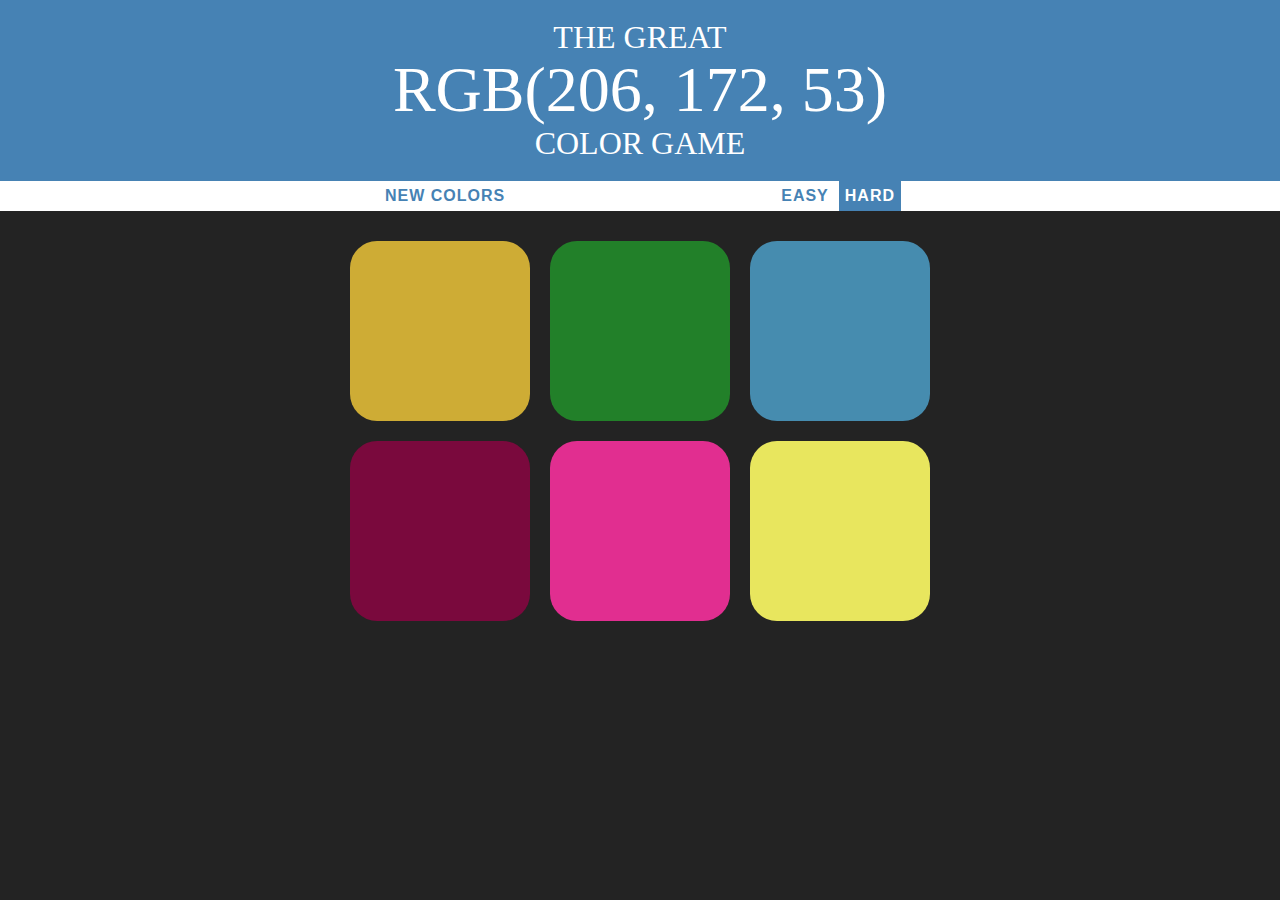
==== index.html @ c5956621 "changes" ====
<!DOCTYPE html>
<html>
<head>
	<title>Color Game</title>
	<link rel="stylesheet" type="text/css" href="colorGame.css">
</head>
<body>

	<h1>The Great 
		<br>
			<span id="colorDisplay">RGB</span> 
		<br>
			Color Game</h1>

	<div id="stripe">
		<button id="reset">New Colors</button>
		<span id="message"></span>
		<!-- <span id="easy">Easy</span>
		<span id="hard">Hard</span> -->
		<button id="easy">Easy</button>
		<button class="selected" id="hard">Hard</button>
	</div>

	<div id="container">
		<div class="square"></div>
		<div class="square"></div>
		<div class="square"></div>
		<div class="square"></div>
		<div class="square"></div>
		<div class="square"></div>
	</div>

	<script type="text/javascript" src="colorGame.js"></script>
</body>
</html>
---- colorGame.css ----
body {
	background-color: #232323;
	margin: 0;
	font-family: "Avenir";

	
}
.square {
	width: 30%;
	background: purple;
	padding-bottom: 30%;
	float: left;
	margin: 1.66%;
  	border-radius: 15%;
  	transition: background 0.6s;
  	-webkit-transition: background 0.6s;
	-moz-transition: background 0.6s;
}

#container {
	max-width: 600px;
	margin: 0 auto;
	padding-top: 20px;
}

h1 {
	color:white;
	text-align: center;
	background: steelblue;
	margin:0;
	font-weight: normal;
	text-transform: uppercase;
	line-height: 1.1;
	padding-top: 20px;
	padding-bottom: 20px;
}

#colorDisplay {
	font-size: 200%;
}
#message {
	display: inline-block;
	width: 20%;
}
#stripe {
	background-color: white;
	height: 30px;
	text-align:center;
	color: black;
}
.selected {
	background: steelblue;
	color: white;
}
button {
	border: none;
	background: none;
	text-transform: uppercase;
	height: 100%;
	font-weight: 700;
	color: steelblue;
	letter-spacing: 1px;
	font-size: inherit;
	transition: all 0.3s;
	-webkit-transition: all 0.3s;
	-moz-transition: all 0.3s;
	outline: none;
}

button:hover {
	color: white;
	background: steelblue;
}
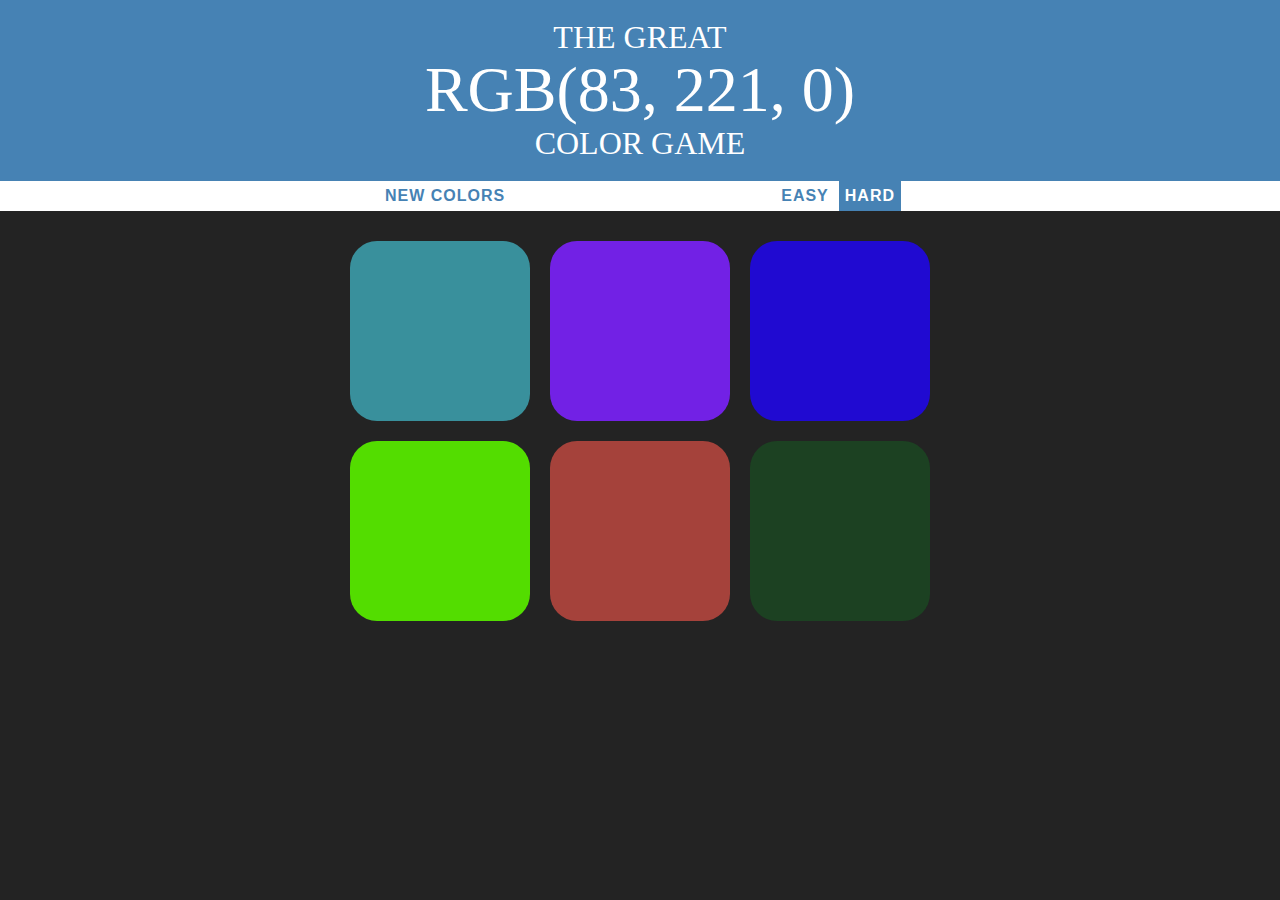
==== commit 7a147896: "changed references" ====
--- a/index.html
+++ b/index.html
@@ -2,7 +2,7 @@
 <html>
 <head>
 	<title>Color Game</title>
-	<link rel="stylesheet" type="text/css" href="colorGame.css">
+	<link rel="stylesheet" type="text/css" href="index.css">
 </head>
 <body>
 
@@ -30,6 +30,6 @@
 		<div class="square"></div>
 	</div>
 
-	<script type="text/javascript" src="colorGame.js"></script>
+	<script type="text/javascript" src="index.js"></script>
 </body>
 </html>--- a/index.css
+++ b/index.css
@@ -0,0 +1,75 @@
+body {
+	background-color: #232323;
+	margin: 0;
+	font-family: "Avenir";
+
+	
+}
+.square {
+	width: 30%;
+	background: purple;
+	padding-bottom: 30%;
+	float: left;
+	margin: 1.66%;
+  	border-radius: 15%;
+  	transition: background 0.6s;
+  	-webkit-transition: background 0.6s;
+	-moz-transition: background 0.6s;
+}
+
+#container {
+	max-width: 600px;
+	margin: 0 auto;
+	padding-top: 20px;
+}
+
+h1 {
+	color:white;
+	text-align: center;
+	background: steelblue;
+	margin:0;
+	font-weight: normal;
+	text-transform: uppercase;
+	line-height: 1.1;
+	padding-top: 20px;
+	padding-bottom: 20px;
+}
+
+#colorDisplay {
+	font-size: 200%;
+}
+#message {
+	display: inline-block;
+	width: 20%;
+}
+#stripe {
+	background-color: white;
+	height: 30px;
+	text-align:center;
+	color: black;
+}
+.selected {
+	background: steelblue;
+	color: white;
+}
+button {
+	border: none;
+	background: none;
+	text-transform: uppercase;
+	height: 100%;
+	font-weight: 700;
+	color: steelblue;
+	letter-spacing: 1px;
+	font-size: inherit;
+	transition: all 0.3s;
+	-webkit-transition: all 0.3s;
+	-moz-transition: all 0.3s;
+	outline: none;
+}
+
+button:hover {
+	color: white;
+	background: steelblue;
+}
+
+
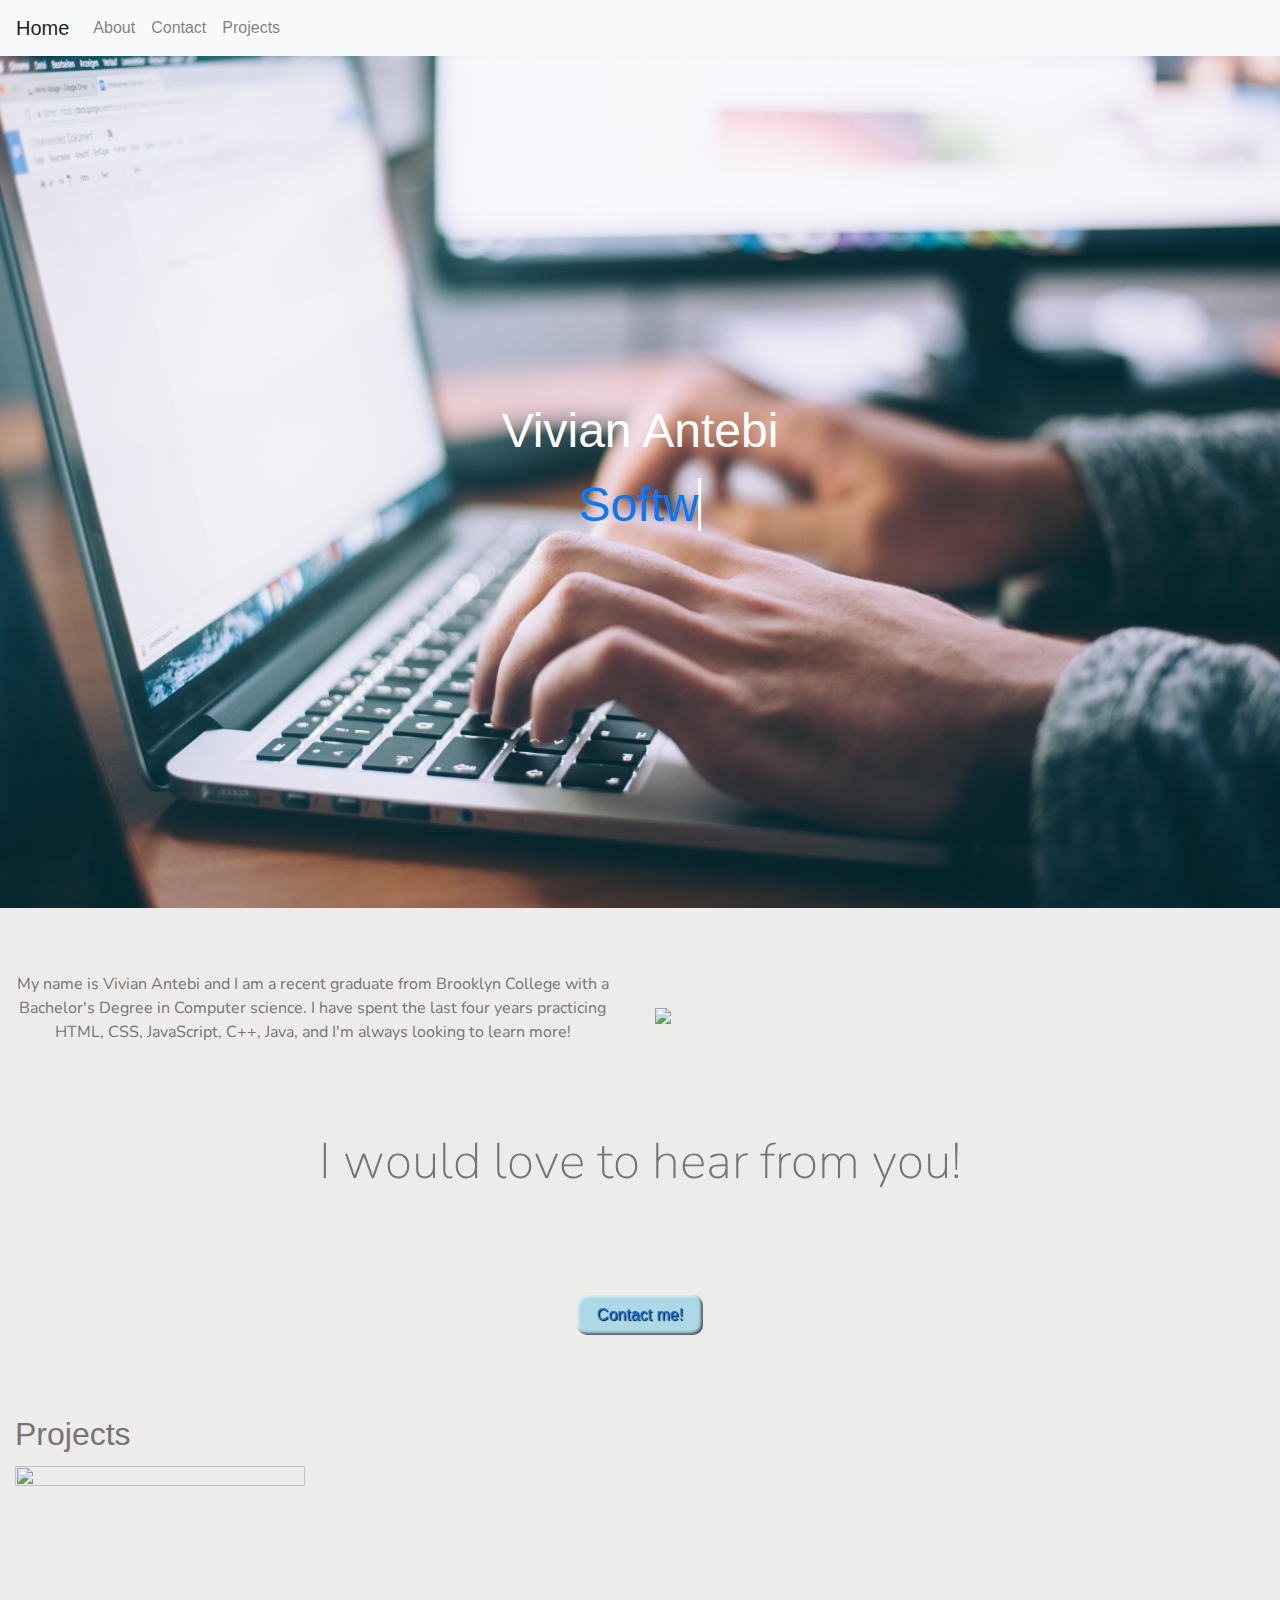
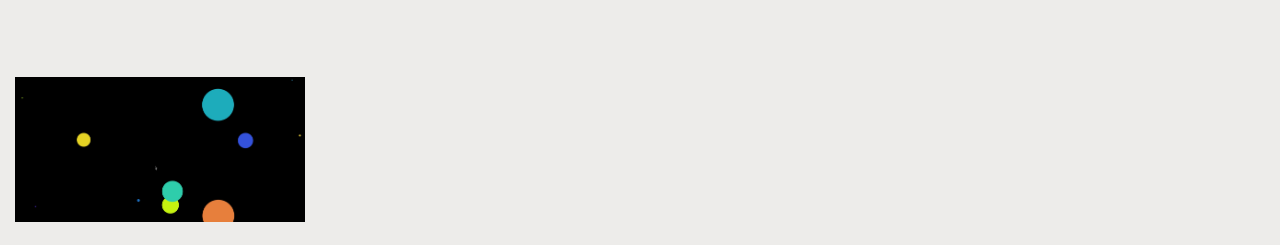
==== commit 53a6e63e: "updates to the portfolio" ====
--- a/index.html
+++ b/index.html
@@ -1,35 +1,70 @@
 <!DOCTYPE html>
 <html>
 <head>
-	<title>Color Game</title>
+	<title>Vivian's Portfolio</title>
+	<link rel="stylesheet" href="https://stackpath.bootstrapcdn.com/bootstrap/4.3.1/css/bootstrap.min.css" integrity="sha384-ggOyR0iXCbMQv3Xipma34MD+dH/1fQ784/j6cY/iJTQUOhcWr7x9JvoRxT2MZw1T" crossorigin="anonymous">
 	<link rel="stylesheet" type="text/css" href="index.css">
+	<link href="https://fonts.googleapis.com/css2?family=Nunito:wght@200&display=swap" rel="stylesheet">
+	<link rel="stylesheet" type="text/css" href="https://stackpath.bootstrapcdn.com/font-awesome/4.7.0/css/font-awesome.min.css">
+	<link href="https://use.fontawesome.com/releases/v5.0/6/css/all.css">
+
 </head>
 <body>
+	
+	<div id="about"></div>
+	<div id="contact"></div>
+	<div id="projects"></div>
 
-	<h1>The Great 
-		<br>
-			<span id="colorDisplay">RGB</span> 
-		<br>
-			Color Game</h1>
+	<nav class="navbar navbar-expand-md navbar-light bg-light">
+	  	<a class="navbar-brand" href="#">Home</a>
+		<div class="navbar-nav">
+		      <a class="nav-item nav-link" href="#scroll">About</a>
+		      <a class="nav-item nav-link" href="#scroll">Contact</a>
+		      <a class="nav-item nav-link" href="#scroll">Projects</a>
+	    </div>
+	</nav>
 
-	<div id="stripe">
-		<button id="reset">New Colors</button>
-		<span id="message"></span>
-		<!-- <span id="easy">Easy</span>
-		<span id="hard">Hard</span> -->
-		<button id="easy">Easy</button>
-		<button class="selected" id="hard">Hard</button>
+	<div class="slideshow">
+		<div id="home">
+			<img class="img-fluid" src="computer.jpg">
+			<div class="centered" class="line-1 anim-typewriter">Vivian Antebi
+				<h1>
+					<a href="" class="typewrite" data-period="2000" data-type='[ " Software Developer", "Website Developer" ]'>
+						<span class="wrap"></span>
+					</a>
+				</h1>
+			</div>
+		</div>
 	</div>
 
-	<div id="container">
-		<div class="square"></div>
-		<div class="square"></div>
-		<div class="square"></div>
-		<div class="square"></div>
-		<div class="square"></div>
-		<div class="square"></div>
+	<div id="about" class="row align-items-center">
+		<div  class="col-lg-6">
+			<i class="fas fa-laptop-code"></i>
+		<p id="scroll">My name is Vivian Antebi and I am a recent graduate from Brooklyn College with a Bachelor's Degree in Computer science. I have spent the last four years practicing HTML, CSS, JavaScript, C++, Java, and I'm always looking to learn more! </p>
+	</div>
+	<div class="col-lg-6">
+		<img class="img-fluid" src="grass.jpg">
+	</div>
+	</div>
+		<p id="sentence">I would love to hear from you!</p>
+
+	<div id="scroll" class="contact">
+		<button id="email" > <a href="mailto:viviantebi@gmail.com">Contact me!</a> </button>
 	</div>
 
+	<div id="projects" class="col-lg-3">
+		<h2>Projects</h2>
+			<a href="colorGame/colorGame.html" class="pichover" >
+				<img src="colorGame/colorgame.png" width="325" height="200" class="pichover">	
+			</a>	
+			<a href="PatatapClone/circles.html" class="pichover" id="scroll">
+				<img src="PatatapClone/patatappic.png" class="pichover">
+			</a>	
+		</div>
+	</div>
 	<script type="text/javascript" src="index.js"></script>
 </body>
-</html>+</html>
+
+
+
--- a/index.css
+++ b/index.css
@@ -1,75 +1,123 @@
-body {
-	background-color: #232323;
-	margin: 0;
-	font-family: "Avenir";
+#home{
 
-	
 }
-.square {
-	width: 30%;
-	background: purple;
-	padding-bottom: 30%;
-	float: left;
-	margin: 1.66%;
-  	border-radius: 15%;
-  	transition: background 0.6s;
-  	-webkit-transition: background 0.6s;
-	-moz-transition: background 0.6s;
+img {
+	max-width: 100%;
+	height: auto;
+	display: block;
+	margin-left: auto;
+	  margin-right: auto;
+	  width: 100%;
+	  display: block;
+	  opacity: 1
+
+}
+html{
+	scroll-behavior: smooth;
 }
 
-#container {
-	max-width: 600px;
-	margin: 0 auto;
-	padding-top: 20px;
+/*img:hover{
+	opacity: .5;
+}*/
+
+.pichover{
+	padding-top: 5px;
 }
 
-h1 {
-	color:white;
-	text-align: center;
-	background: steelblue;
-	margin:0;
-	font-weight: normal;
-	text-transform: uppercase;
-	line-height: 1.1;
-	padding-top: 20px;
-	padding-bottom: 20px;
+.pichover:hover{
+	opacity: .5
 }
 
-#colorDisplay {
-	font-size: 200%;
-}
-#message {
-	display: inline-block;
-	width: 20%;
-}
-#stripe {
-	background-color: white;
-	height: 30px;
-	text-align:center;
-	color: black;
-}
-.selected {
-	background: steelblue;
-	color: white;
-}
-button {
-	border: none;
-	background: none;
-	text-transform: uppercase;
-	height: 100%;
-	font-weight: 700;
-	color: steelblue;
-	letter-spacing: 1px;
-	font-size: inherit;
-	transition: all 0.3s;
-	-webkit-transition: all 0.3s;
-	-moz-transition: all 0.3s;
-	outline: none;
+#about{
+	background-color: #edecea;
+	color: #757575
+
 }
 
-button:hover {
-	color: white;
-	background: steelblue;
+#sentence{
+	font-size:50px;
+	color: #757575;
+	font-family: "nunito";
+	font-weight: lighter;
+
 }
 
+#projects{
+	background-color: #edecea;
+	color: #757575
+}
 
+body{
+	background-color: #edecea;
+}
+
+#scroll{
+	display: flex;
+  	justify-content: center;
+ 	align-items: center;
+  	height: 200px;
+}
+
+.contact{
+	background-color: #edecea;
+	height: 200px
+}
+
+.centered{
+	position: absolute;
+	top: 50%;
+	left:50%;
+	transform: translate(-50%, -50%);
+	color: white;
+	font-size: 3.0em;
+	font-weight: lighter;
+	padding-bottom: 3%;
+}
+h1{
+	position: fixed;
+	top: 100%;
+	left:50%;
+	transform: translate(-50%, -50%);
+	color: white;
+	font-size: 1.0em;
+	font-weight: lighter;
+
+}
+p{
+	text-align: center;
+	font-weight: normal;
+	font-family: "nunito"
+
+}
+
+#email{
+	text-align: center;
+
+    border: 0;
+    line-height: 2.5;
+    padding: 0 20px;
+    font-size: 1rem;
+    text-align: center;
+    text-shadow: 1px 1px 1px #000;
+    border-radius: 10px;
+    background-color: lightblue;
+    text-decoration-color: #757575
+
+
+    background-image: linear-gradient(to top left,
+                                      rgba(0, 0, 0, .2),
+                                      rgba(0, 0, 0, .2) 30%,
+                                      rgba(0, 0, 0, 0));
+    box-shadow: inset 2px 2px 3px rgba(255, 255, 255, .6),
+                inset -2px -2px 3px rgba(0, 0, 0, .6);
+}
+
+#email:hover{
+	background-color: #757575
+
+}
+
+.class{
+	border: .5rem solid black;
+}
+
